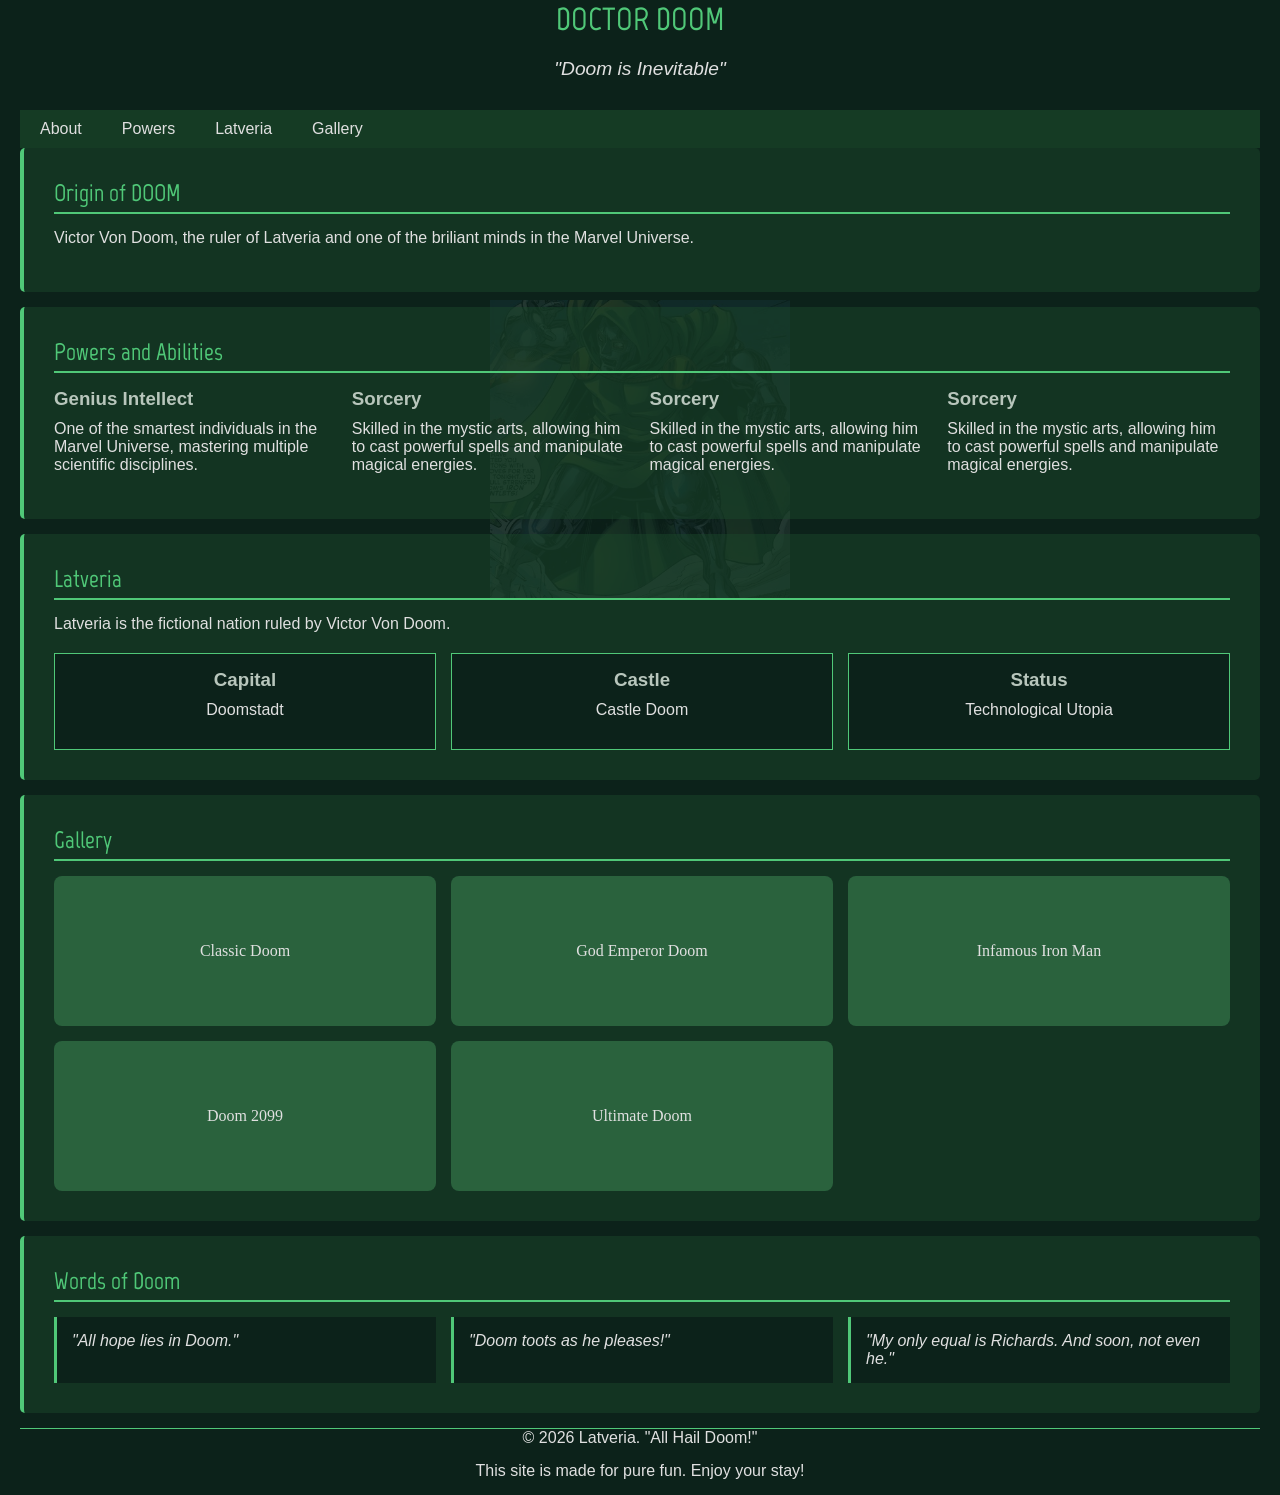
==== index.html @ 290aa168 "doomm" ====
<!DOCTYPE html>
<html lang="en">
<head>
    <meta charset="UTF-8">
    <meta name="viewport" content="width=device-width, initial-scale=1.0">
    <title>Victor Von Doom (DR. Doom)</title>
    <link rel="stylesheet" href="style.css">
    <link href="https://fonts.googleapis.com/css2?family=Marvel:ital,wght@0,400;0,700;1,400;1,700&display=swap" rel="stylesheet">
</head>

<body>
    <div class="doomm">
    </div>
    <h1>
        DOCTOR DOOM
    </h1>
    <p class="tagline">"Doom is Inevitable"</p>

    <main class="door-container">
        <nav class="doomnav">
            <ul>
                <li>
                <a href="#about">About</a>
                </li>
                <li>
                <a href="#abilities">Powers</a>
                </li>
                <li>
                <a href="#laveria">Latveria</a>
                </li>
                <li>
                <a href="#gallery">Gallery</a>
                </li>
            </ul>
            <div class="doom-protrait">
                <div class="protrait-inner"></div>
            </div>
        </nav>

        <section id="about" class="doom-section">
            <h2> Origin of DOOM</h2>
            <p>
                Victor Von Doom, the ruler of Latveria and one of the briliant minds in the Marvel Universe.
            </p>
        </section>
        <section id="abilities" class="doom-section">
            <h2>Powers and Abilities</h2>
           <div class="abilities-grid">
            <div class="ability-item">
                  <h3>Genius Intellect</h3>
                    <p>One of the smartest individuals in the Marvel Universe, mastering multiple scientific
                        disciplines.
                    </p>
            </div>
            <div class="ability-item">
                <h3>Sorcery</h3>
                <p>Skilled in the mystic arts, allowing him to cast powerful spells and manipulate magical energies.</p>
           </div>
              <div class="ability-item">
                <h3>Sorcery</h3>
                <p>Skilled in the mystic arts, allowing him to cast powerful spells and manipulate magical energies.</p>
           </div>
              <div class="ability-item">
                <h3>Sorcery</h3>
                <p>Skilled in the mystic arts, allowing him to cast powerful spells and manipulate magical energies.</p>
           </div>
           </div>
          
        </section>
        <section id="laveria" class="doom-section">
            <h2>Latveria</h2>
            <p>
                Latveria is the fictional nation ruled by Victor Von Doom.
            </p>
             <div class="latveria-info">
                <div class="info-box">
                    <h3>Capital</h3>
                    <p>Doomstadt</p>
                </div>
                <div class="info-box">
                    <h3>Castle</h3>
                    <p>Castle Doom</p>
                </div>
                <div class="info-box">
                    <h3>Status</h3>
                    <p>Technological Utopia</p>
                </div>
            </div>
        </section>
        <section id="gallery" class="doom-section">
            <h2>Gallery</h2>
           <div class="image-gallery">
            <div class="gallery-item">Classic Doom
            </div>
            <div class="gallery-item">God Emperor Doom</div>
            <div class="gallery-item">Infamous Iron Man</div>
            <div class="gallery-item">Doom 2099</div>
            <div class="gallery-item">Ultimate Doom</div>
           </div>        </section>
  <section id="quotes" class="doom-section">
            <h2>Words of Doom</h2>
            <div class="quotes-container">
                <blockquote class="doom-quote">"All hope lies in Doom."</blockquote>
                <blockquote class="doom-quote">"Doom toots as he pleases!"</blockquote>
                <blockquote class="doom-quote">"My only equal is Richards. And soon, not even he."</blockquote>
            </div>
        </section>
    </main>



       <footer>
        <p>&copy; 2026 Latveria. "All Hail Doom!"</p>
        <p>This site is made for pure fun. Enjoy your stay!</p>
    </footer>

</body>


</html>
---- style.css ----
/* doom themeee in root*/

:root{
    --doom-primary: #1a472a;
    --doom-secondary: #2a623d;
    --doom-accent: #50c878;
    --doom-dark: #0c221a;
    --doom-light: #b8c6bc;
    --doom-text: #e0e0e0;
    --doom-header-font: 'Marvel', serif;
    --doom-body-font: Arial, sans-serif;

}

*{
    margin: 0;
    padding: 0;
    box-sizing: border-box;
}


body{
    font-family: var(--doom-body-font);
    background-color: var(--doom-dark);
    color: var(--doom-text);
    padding: 0 20px;
    position:relative;
    min-height: 100vh;
}
.doomm{
    position: fixed;
    top: 50%;
    left: 50%;
    transform: translate(-50%, -50%);
    width: 300px;
    height: 300px;
    background-image:url('/doom.png');
    background-size: cover;
    background-position: center;
    opacity: 0.1;
    z-index: -1;
    animation: pulsemask 4s infinite alternate;

}

@keyframes pulsemask{
    0%{
        opacity:0.05;
        transform: translate(-50%, -50%) scale(1);
        
    }
    100%{
        opacity:0.15;
        transform: translate(-50%, -50%) scale(1.1);
    }
}

h1{
    font-family: var(--doom-header-font);
    color: var(--doom-accent);
    margin-bottom: 20px;
    text-align: center;
    animation: doomglow 2s infinite alternate;

}
@keyframes doomglow{
    from{
       text-shadow: 0 0 5px var(--doom-accent), 0 0 10px var(--doom-accent);
    }
    to{
         text-shadow: 0 0 15px var(--doom-accent), 0 0 20px var(--doom-accent);
    }
}

.tagline{
    text-align: center;
    font-style: italic;
    margin-bottom: 30px;
    font-size: 1.2rem;
}
h2 {
    font-family: var(--doom-header-font);
    color: var(--doom-accent);
    margin-bottom: 15px;
    border-bottom: 2px solid var(--doom-accent);
    padding-bottom: 5px;
}

h3 {
    color: var(--doom-light);
    margin-bottom: 10px;
}

p {
    margin-bottom: 15px;
}

.doomnav {
    display: flex;
    justify-content: space-between;
    align-items: center;
    margin-bottom: var(--doom-spacing);
    padding: 10px;
    background-color: rgba(26, 71, 42, 0.7);
    border-radius: var(--doom-border-radius);
}

.doomnav ul {
    display: flex;
    list-style: none;
    gap: 20px;
}

.doomnav a {
    color: var(--doom-text);
    text-decoration: none;
    padding: 5px 10px;
    border-radius: var(--doom-border-radius);
    transition: var(--doom-transition);
}

.doomnav a:hover {
    background-color: var(--doom-accent);
    color: var(--doom-dark);
}

.doom-portrait {
    width: 100px;
    height: 100px;
    border-radius: 50%;
    background-color: var(--doom-secondary);
    padding: 5px;
    border: 2px solid var(--doom-accent);
    overflow: hidden;
}

.portrait-inner {
    width: 100%;
    height: 100%;
    background-color: var(--doom-dark);
    border-radius: 50%;
    background-image: url('/doom.png');
    background-size: cover;
    background-position: center;
    animation: rotatePortrait 20s linear infinite;
}
@keyframes rotatePortrait {
    0% {
        transform: rotate(0deg);
    }
    100% {
        transform: rotate(360deg);
    }
}



.doom-container {
    display: grid;
    grid-template-columns: 1fr;
    gap: var(--doom-spacing);
    max-width: 1200px;
    margin: 0 auto;
    padding: 30px;
    background-color: rgba(12, 34, 26, 0.7);
    border-radius: 5cqi;
    box-shadow: 0 0 20px rgba(80, 200, 120, 0.3);
}

.doom-section {
    padding: 30px;
    margin-bottom: 15px;
    background-color: rgba(26, 71, 42, 0.5);
    border-radius: 5px;
    border-left: 4px solid var(--doom-accent);
    transition: transform 0.3s ease, box-shadow 0.3s ease;
}

.doom-section:hover {
    transform: translateX(5px);
    box-shadow: -5px 0 10px rgba(80, 200, 120, 0.3);
}

.abilities-grid{
    display: grid;
    grid-template-columns: repeat(2,1fr);
    gap:15px;
}


.ability-card{
    background: linear-gradient(145deg, var(--doom-secondary) 0%, var(--doom-dark) 100%);
    padding: 14px;
    border-radius: 8px;
    border: 1px solid var(--doom-accent);
    transition: transform 0.3s ease, box-shadow 0.3s ease;
}
.ability-card:hover{
    transform: translateY(-5px);
    box-shadow: 0 5px 15px rgba(80, 200, 120, 0.3);
}



.latveria-info {
    display: flex;
    justify-content: space-between;
    flex-wrap: wrap;
    gap: 15px;
    margin-top: 20px;
}

.info-box {
    flex: 1;
    min-width: 150px;
    padding: 15px;
    background-color: var(--doom-dark);
    border-radius: var(--doom-border-radius);
    text-align: center;
    border: 1px solid var(--doom-accent);
}


.image-gallery {
    display: grid;
    grid-template-columns: repeat(3, 1fr);
    gap: 15px;
}
.gallery-item{
    height: 150px;
    background-color: var(--doom-secondary);
    display: flex;
    justify-content: center;
    align-items: center;
    border-radius: 8px;
    text-align: center;
    font-family: bold;
    transition: transform 0.3s ease, box-shadow 0.3s ease;
    cursor: pointer;
    border: 1px solid transparent;
}
.gallery-item:hover{
    transform: scale(1.05);
    box-shadow: 0 5px 15px rgba(80, 200, 120, 0.3);
    border-color: var(--doom-accent);
}

.quotes-container {
    display: flex;
    flex-direction: column;
    gap: 15px;
}

.doom-quote {
    padding: 15px;
    background-color: var(--doom-dark);
    border-left: 3px solid var(--doom-accent);
    font-style: italic;
    position: relative;
    transition: var(--doom-transition);
}

.doom-quote:hover {
    transform: translateX(10px);
}

footer {
    text-align: center;
    margin-top: var(--doom-spacing);
    padding: var(--doom-spacing) 0;
    border-top: 1px solid var(--doom-accent);
}

@media (min-width: 760px) {
    .doom-container {
        grid-template-columns: repeat(2, 1fr);
    }
    .doom-nav,
    #about,
    #quotes {
        grid-column: span 2;
    }
    .abilities-grid {
        grid-template-columns: repeat(2, 1fr);
    }
}

@media (min-width: 1024px) {
    .abilities-grid {
        grid-template-columns: repeat(4, 1fr);
    }
    .image-gallery {
        grid-template-columns: repeat(3, 1fr);
    }
    .quotes-container {
        flex-direction: row;
    }
    .doom-quote {
        flex: 1;
    }
}
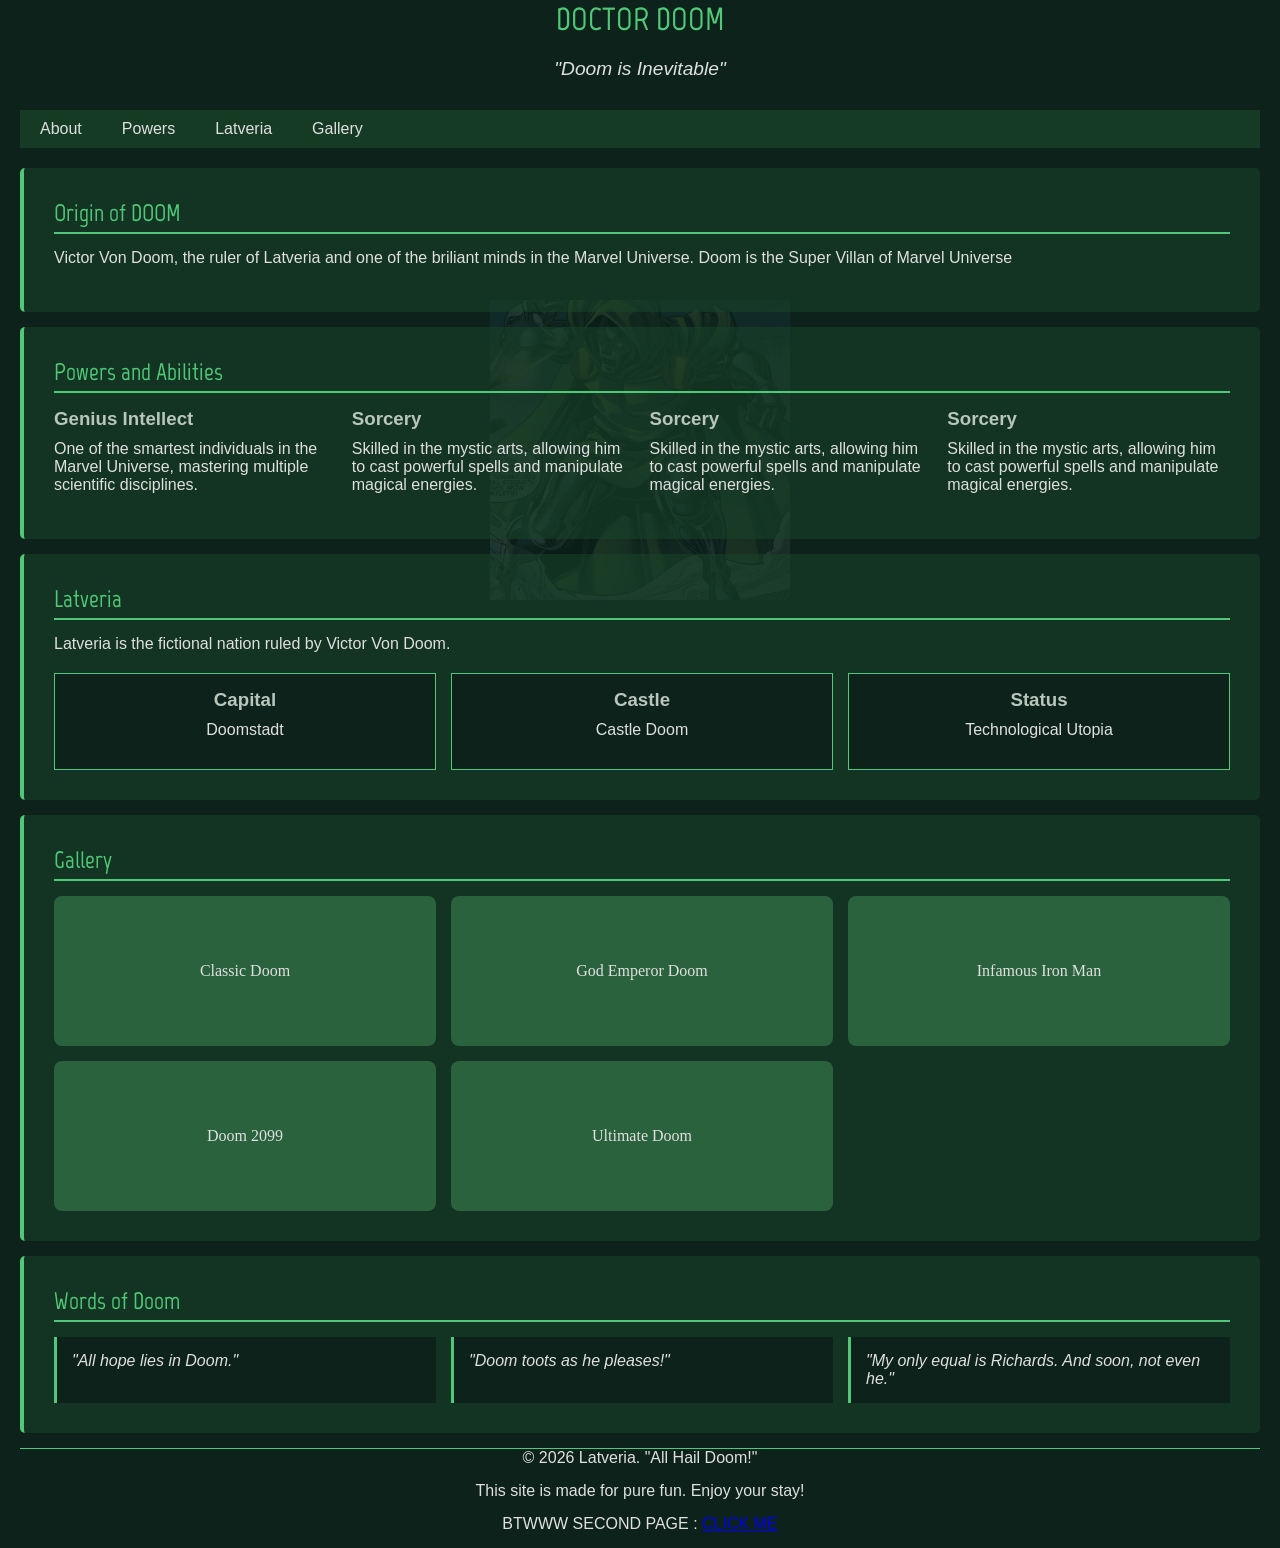
==== commit 555ba2f0: "updatee" ====
--- a/index.html
+++ b/index.html
@@ -40,7 +40,7 @@
         <section id="about" class="doom-section">
             <h2> Origin of DOOM</h2>
             <p>
-                Victor Von Doom, the ruler of Latveria and one of the briliant minds in the Marvel Universe.
+                Victor Von Doom, the ruler of Latveria and one of the briliant minds in the Marvel Universe. Doom is the Super Villan of Marvel Universe 
             </p>
         </section>
         <section id="abilities" class="doom-section">
@@ -112,6 +112,7 @@
        <footer>
         <p>&copy; 2026 Latveria. "All Hail Doom!"</p>
         <p>This site is made for pure fun. Enjoy your stay!</p>
+        <p> BTWWW SECOND PAGE : <a href="404.html">CLICK ME</a></p>
     </footer>
 
 </body>
--- a/style.css
+++ b/style.css
@@ -99,11 +99,12 @@
     display: flex;
     justify-content: space-between;
     align-items: center;
-    margin-bottom: var(--doom-spacing);
+    margin-bottom: 20px;
     padding: 10px;
     background-color: rgba(26, 71, 42, 0.7);
     border-radius: var(--doom-border-radius);
 }
+
 
 .doomnav ul {
     display: flex;
@@ -115,8 +116,8 @@
     color: var(--doom-text);
     text-decoration: none;
     padding: 5px 10px;
-    border-radius: var(--doom-border-radius);
-    transition: var(--doom-transition);
+    border-radius: 8px;
+    transition: transform 0.3s ease, background-color 0.3s ease;
 }
 
 .doomnav a:hover {
